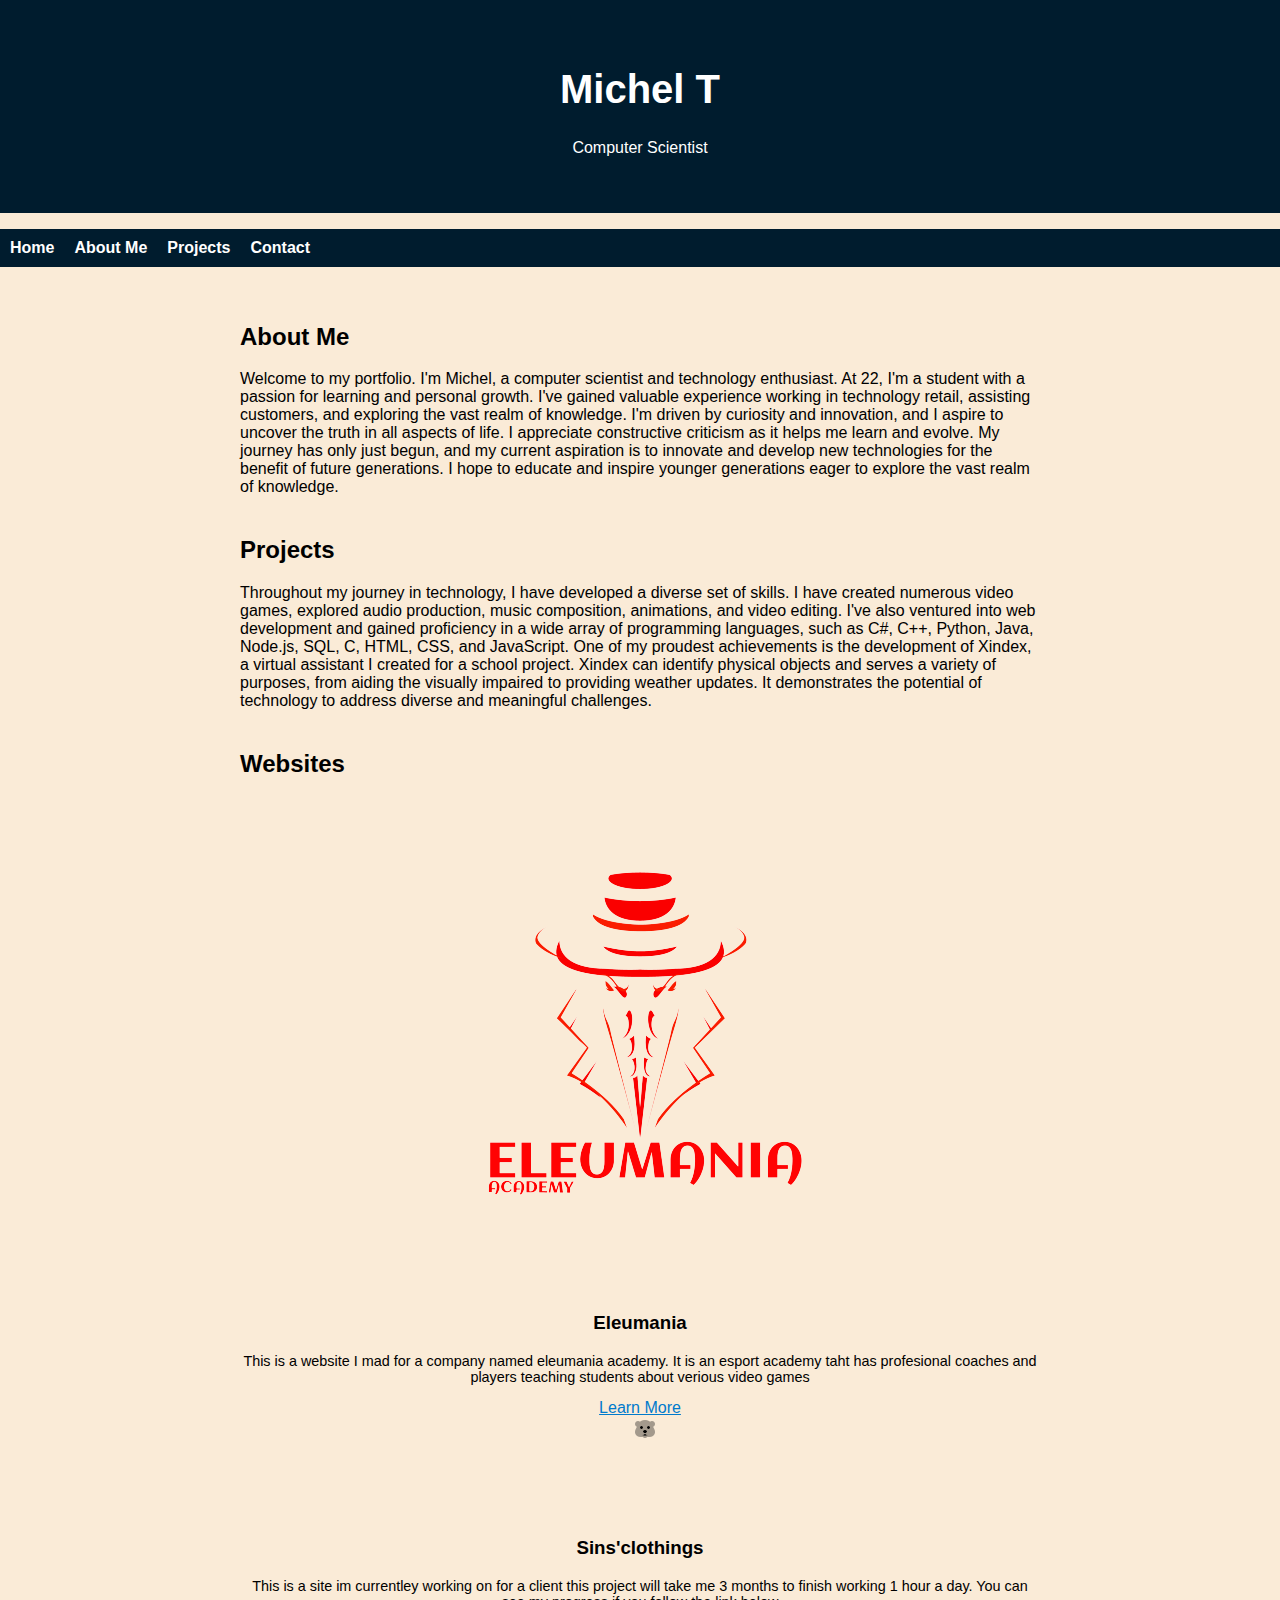
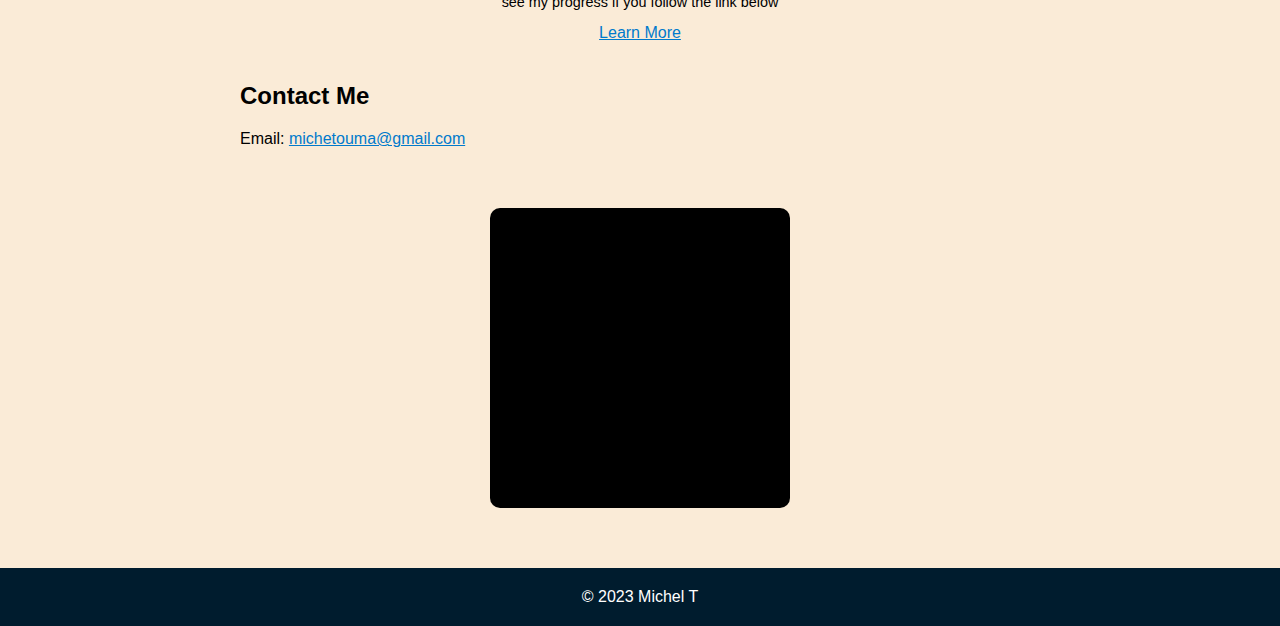
==== index.html @ 73f3fb98 "Add files via upload" ====
<!DOCTYPE html>
<html>
<head>
    <title>Michel's Portfolio</title>
    <link rel="stylesheet" type="text/css" href="style.css">
</head>
<body>
    <header>
        <h1>Michel T</h1>
        <p>Computer Scientist</p>
    </header>
    <nav>
        <ul>
            <li><a href="index.html">Home</a></li>
            <li><a href="About.html">About Me</a></li>
            <li><a href="#projects">Projects</a></li>
            <li><a href="#contact">Contact</a></li>
        </ul>
    </nav>
    <main>
        <section id="about">
            <h2>About Me</h2>
            <p>Welcome to my portfolio. I'm Michel, a computer scientist and technology enthusiast. At 22, I'm a student with a passion for learning and personal growth. I've gained valuable experience working in technology retail, assisting customers, and exploring the vast realm of knowledge. I'm driven by curiosity and innovation, and I aspire to uncover the truth in all aspects of life.

            I appreciate constructive criticism as it helps me learn and evolve. My journey has only just begun, and my current aspiration is to innovate and develop new technologies for the benefit of future generations. I hope to educate and inspire younger generations eager to explore the vast realm of knowledge.</p>
        </section>
        <section id="projects">
            <h2>Projects</h2>
            <p>Throughout my journey in technology, I have developed a diverse set of skills. I have created numerous video games, explored audio production, music composition, animations, and video editing. I've also ventured into web development and gained proficiency in a wide array of programming languages, such as C#, C++, Python, Java, Node.js, SQL, C, HTML, CSS, and JavaScript.

            One of my proudest achievements is the development of Xindex, a virtual assistant I created for a school project. Xindex can identify physical objects and serves a variety of purposes, from aiding the visually impaired to providing weather updates. It demonstrates the potential of technology to address diverse and meaningful challenges.</p>
        </section>
        <section id="websites">
            <h2>Websites</h2>
            <div class="website">
                <img src="rytmxdgx-removebg-preview.png" alt="Website 1">
                <h3>Eleumania</h3>
                <p>This is a website I mad for a company named eleumania academy. It is an esport academy taht has profesional coaches and players teaching students about verious video games</p>
                <a href="https://mcodexd.github.io/mcodexd.github.io-/">Learn More</a>
                <div class="pic"><img src="icons8-cute-hamster-24.png" alt="Website 1"></div>
                <h3>Sins'clothings</h3>
                <p>This is a site im currentley working on for a client this project will take me 3 months to finish working 1 hour a day. You can see my progress if you follow the link below</p>
                <a href="https://mcodexd.github.io/Shop.github.io-//">Learn More</a>
            </div>
        </section>
        <section id="contact">
            <h2>Contact Me</h2>
            <p>Email: <a href="mailto:michetouma@gmail.com">michetouma@gmail.com</a></p>
        </section>
    </main>

    <section id="animation">
        <div class="animation-container">
            <div class="black-box">
                <div class="moving-ball"></div>
            </div>
        </div>
    </section>
    
    
    <footer>
        &copy; 2023 Michel T
    </footer>
    <script src="script.js"></script>
</body>
</html>
---- style.css ----
/* CSS */
body {
    font-family: Arial, sans-serif;
    margin: 0;
    padding: 0;
    background-color: antiquewhite;
}

header {
    background-color: #001c2e;
    color: #fff;
    text-align: center;
    padding: 40px 0;
}

h1 {
    font-size: 2.5em;
}

nav ul {
    list-style: none;
    padding: 0;
    display: flex;
    background-color: #001c2e;
}

nav li {
    margin: 10px;
}

nav a {
    text-decoration: none;
    color: #fff;
    font-weight: bold;
}

main {
    padding: 20px;
    max-width: 800px; /* Adjust this value for your preferred content width */
    margin: 0 auto; /* Center the content horizontally */
}

section {
    margin-bottom: 40px;
}

footer {
    text-align: center;
    padding: 20px 0;
    background-color: #001c2e;
    color: #fff;
}

a {
    color: #007ACC;
}

a:hover {
    text-decoration: underline;
}

/* CSS for fade-in animation */
.about-item {
    opacity: 0;
    transition: opacity 0.5s ease;
}

.about-item.fade-in {
    opacity: 1;
}
/* CSS */
.thumbnail {
    position: relative;
}

.thumbnail img {
    max-width: 100%;
    height: auto;
    display: block;
}

.overlay {
    position: absolute;
    top: 0;
    left: 0;
    width: 100%;
    height: 100%;
    background: rgba(0, 0, 0, 0.6); /* Adjust the transparency here */
    opacity: 0;
    transition: opacity 0.3s;
}

.thumbnail:hover .overlay {
    opacity: 1;
    transition: opacity 0.3s;
}

.website {
    text-align: center;
    margin-bottom: 40px;
}

.website h3 {
    margin-top: 10px;
}

.website p {
    font-size: 0.9em;
}

.website a {
    color: #007ACC;
}

.website a:hover {
    text-decoration: underline;
}

/* CSS for Animation */
#animation {
    text-align: center;
    margin-bottom: 60px;
}

.animation-container {
    display: flex;
    justify-content: center;
}

.black-box {
    position: relative;
    width: 300px;
    height: 300px;
    background-color: #000;
    border-radius: 10px;
    display: flex;
    align-items: center;
    justify-content: center;
    overflow: hidden;
}
.pic{
    width: 110px;
    height: 110px;
    padding-left: 350px;
    
}
    

.black-box img {
    max-width: 80px;
}

.moving-ball {
    position: absolute;
    width: 30px;
    height: 30px;
    border-radius: 50%;
    animation: moveBall 3s linear infinite, changeColor 6s linear infinite;
}

@keyframes moveBall {
    0% {
        transform: translateX(0);
    }
    25% {
        transform: translateX(100%);
    }
    50% {
        transform: translateY(100%);
    }
    75% {
        transform: translateY(0);
    }
    100% {
        transform: translateX(0);
    }
}

@keyframes changeColor {
    0% {
        background-color: red;
    }
    25% {
        background-color: blue;
    }
    50% {
        background-color: green;
    }
    75% {
        background-color: yellow;
    }
    100% {
        background-color: red;
    }
}
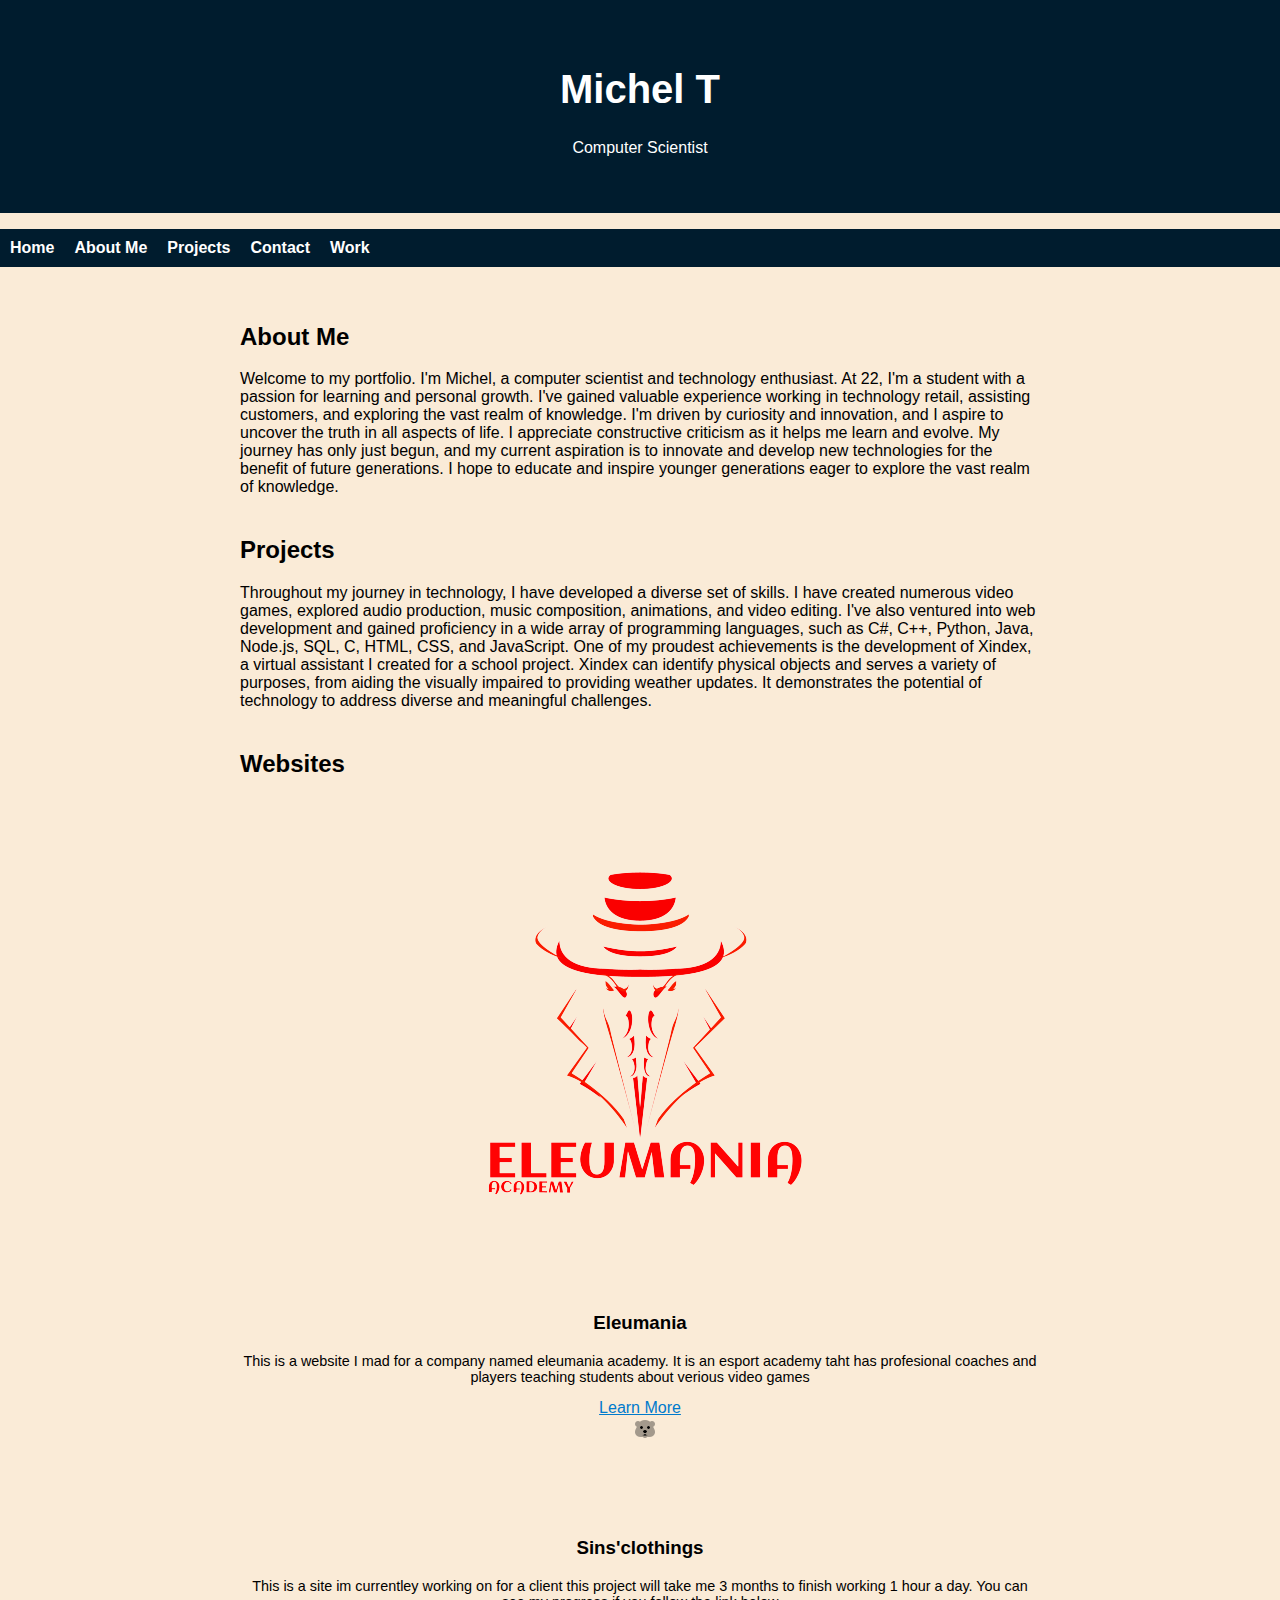
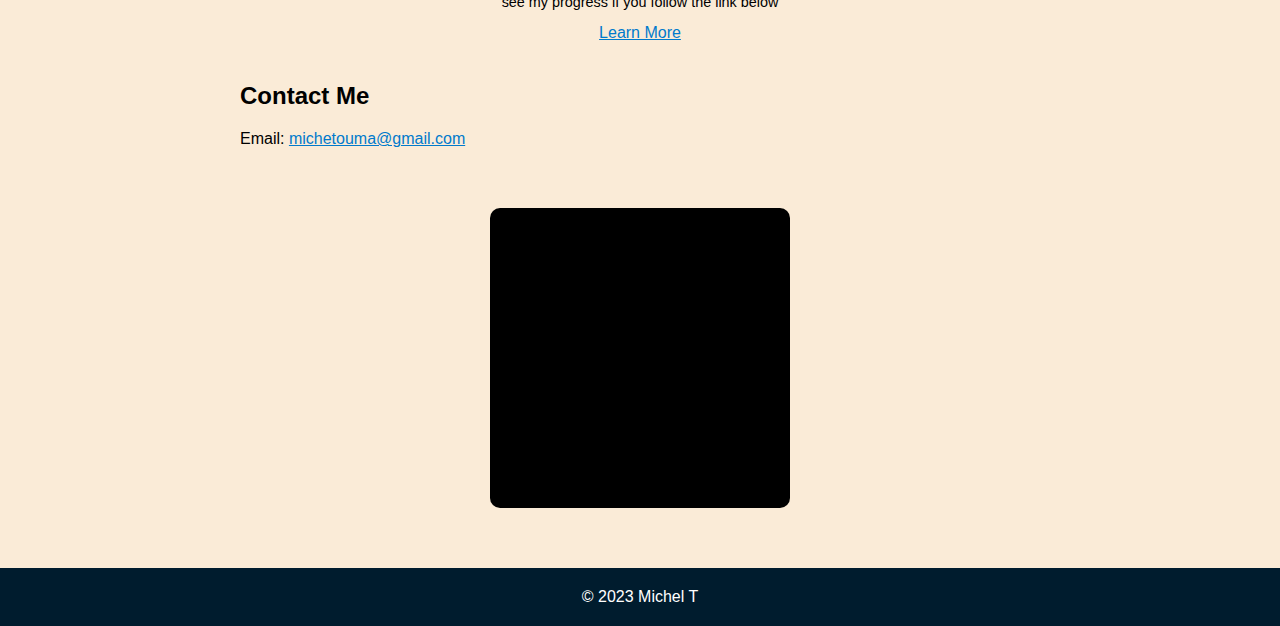
==== commit e467c2c9: "Update index.html" ====
--- a/index.html
+++ b/index.html
@@ -2,6 +2,7 @@
 <html>
 <head>
     <title>Michel's Portfolio</title>
+    <meta name="viewport" content="width=device-width, initial-scale=1.0">
     <link rel="stylesheet" type="text/css" href="style.css">
 </head>
 <body>
@@ -15,6 +16,7 @@
             <li><a href="About.html">About Me</a></li>
             <li><a href="#projects">Projects</a></li>
             <li><a href="#contact">Contact</a></li>
+            <li><a href="https://mcodexd.github.io/Michel.github.io-/">Work</a></li>
         </ul>
     </nav>
     <main>
